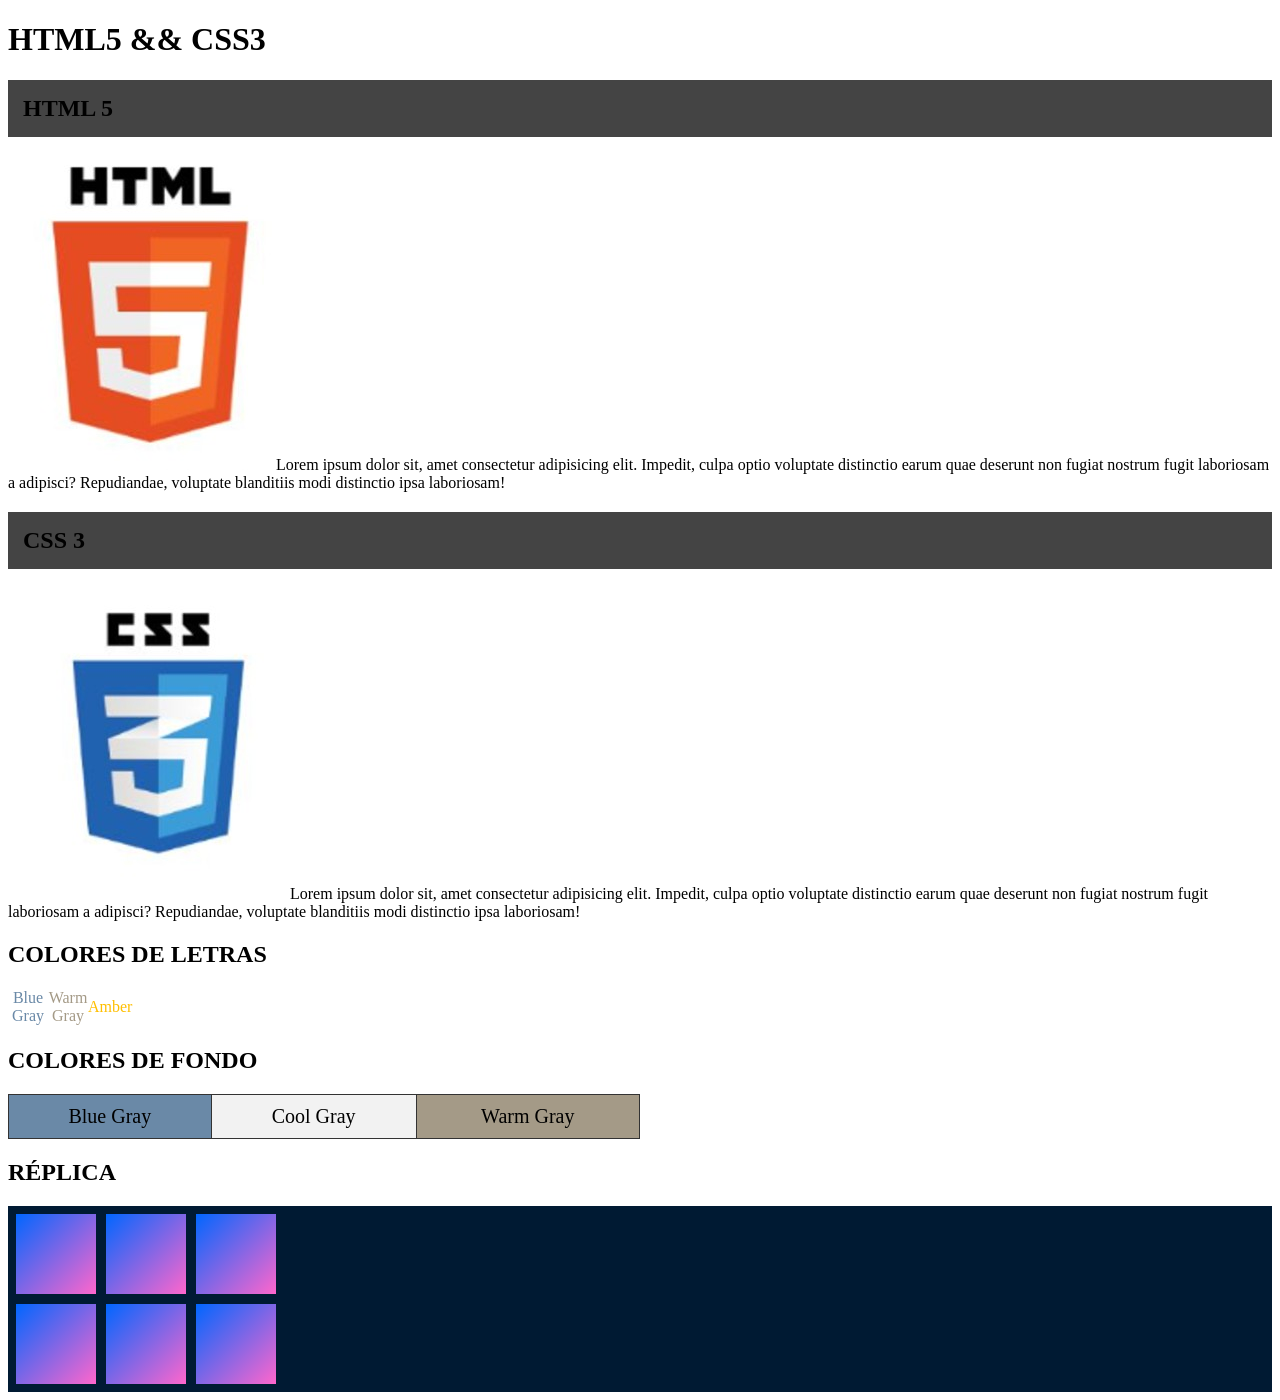
==== index.html @ 427c0fe0 "feat:Add project files" ====
<!DOCTYPE html>
<html lang="en">
<head>
    <meta charset="UTF-8">
    <meta name="viewport" content="width=device-width, initial-scale=1.0">
    <title>Document</title>
     <link rel="stylesheet" href="css/styles.css">
</head>
<body>
    <h1>HTML5 && CSS3</h1>
    <h2 class="titulo-gris">HTML 5</h2>
    <p><img src="foto1.jpg" alt="HTML5">Lorem ipsum dolor sit, amet consectetur adipisicing elit. Impedit, culpa optio voluptate distinctio earum quae deserunt non fugiat nostrum fugit laboriosam a adipisci? Repudiandae, voluptate blanditiis modi distinctio ipsa laboriosam!</p>
    <h2 class="titulo-gris">CSS 3</h2>
        <p><img src="foto2.jpg" alt="CSS3">Lorem ipsum dolor sit, amet consectetur adipisicing elit. Impedit, culpa optio voluptate distinctio earum quae deserunt non fugiat nostrum fugit laboriosam a adipisci? Repudiandae, voluptate blanditiis modi distinctio ipsa laboriosam!</p>

<h2>COLORES DE LETRAS</h2>
<div class="tabla">
  <span class="c1">Blue Gray</span>
  <span class="c2">Warm Gray</span>
  <span class="c3">Amber</span>
</div>
</div>
<h2>COLORES DE FONDO</h2>

<table class="tabla-colores">
    <tr>
        <td class="color1">Blue Gray</td>
        <td class="color2">Cool Gray</td>
        <td class="color3">Warm Gray</td>
    </tr>
</table>

<h2>RÉPLICA</h2>

<div class="cuadricula">
  <div></div>
  <div></div>
  <div></div>
  <div></div>
  <div></div>
  <div></div>
</div>

    </body>
</html>
---- css/styles.css ----
.titulo-gris {
  background-color: #444;
  color: black;
  padding: 15px;
}
.tabla {
  display: table;
}

.tabla span {
  display: table-cell;
  width: 40px;
  height: 40px;
  text-align: center;
  vertical-align: middle;
}
.c1 { color: #6A89A7; }
.c2 { color: #A49A87; }
.c3 { color: #FFBF00; }

.tabla-colores {
    border-collapse: collapse;
    width: 50%;
    text-align: center;
    font-size: 20px;
}

.tabla-colores td {
    padding: 10px;
    border: 1px solid #333;
}


.color1 { background-color: #6A89A7; } 
.color2 { background-color: #F2F2F2; } 
.color3 { background-color: #A49A87; } 


.cuadricula {
  display: grid;
  grid-template-columns: repeat(3, 80px);
  gap: 10px;                  
  background-color: #001a33; 
  padding: 8px;         
}

.cuadricula div {
  width: 80px;
  height: 80px;
  background: linear-gradient(to bottom right, #0066ff, #ff66cc);
}
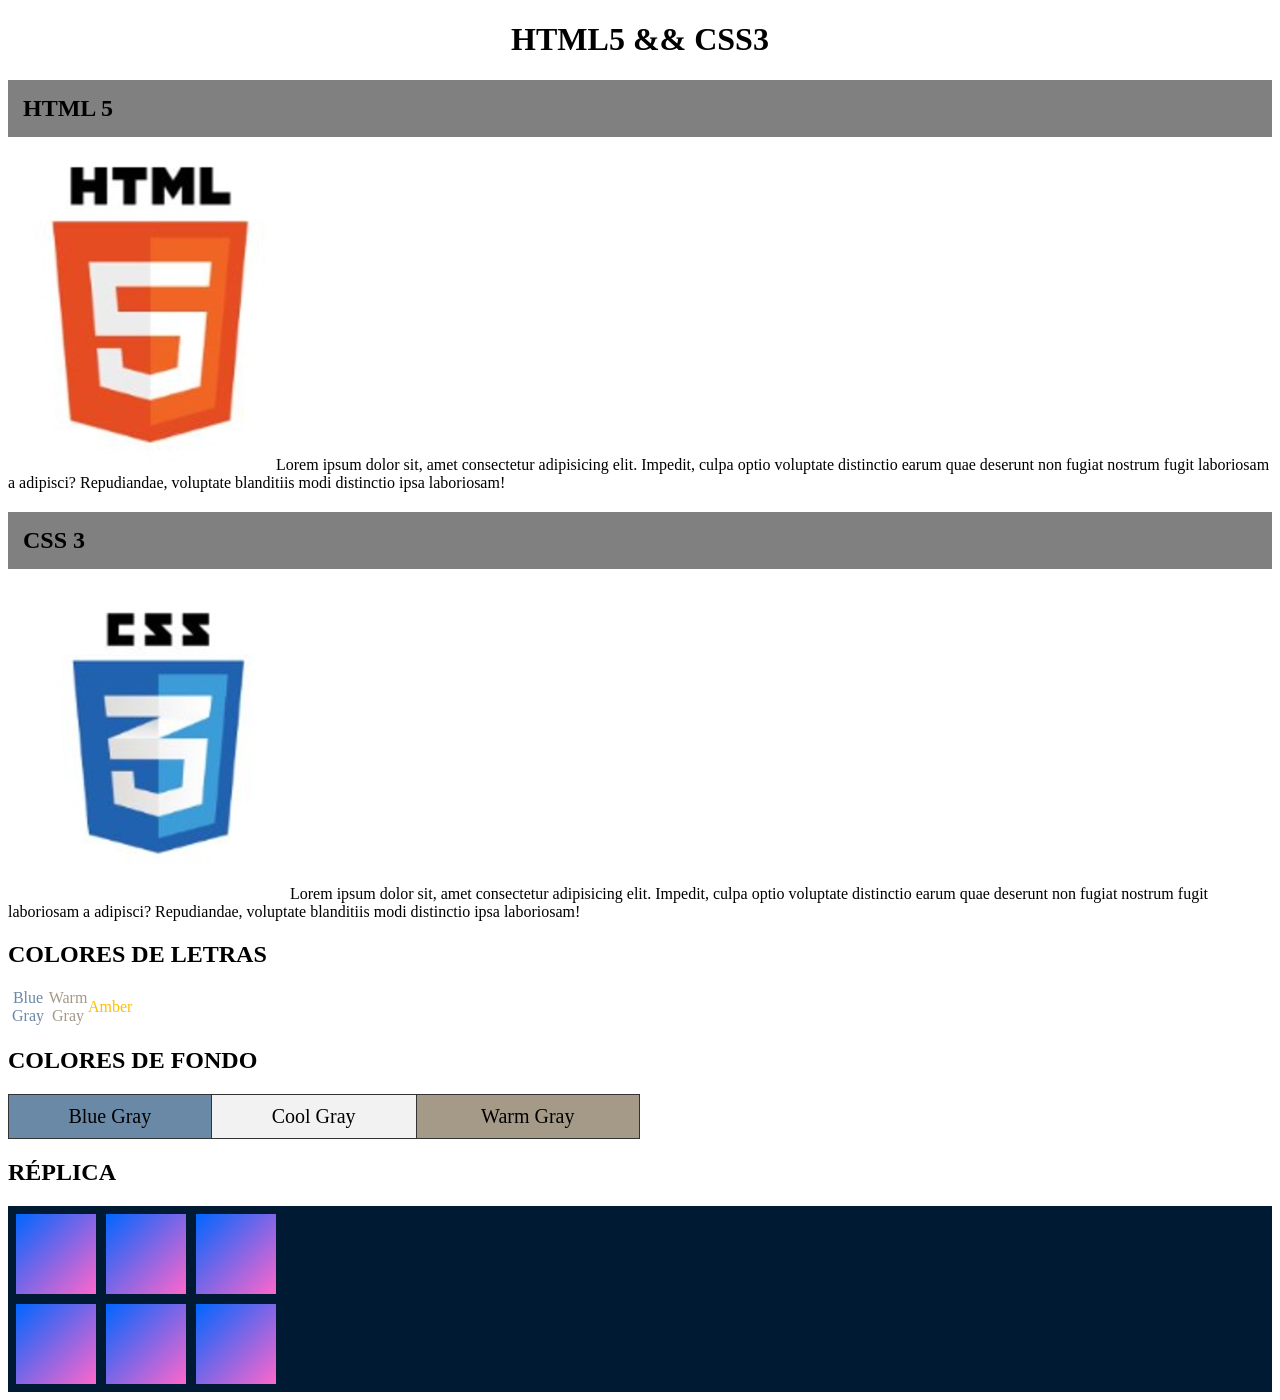
==== commit fec3b4ce: "chore: title and colors" ====
--- a/index.html
+++ b/index.html
@@ -7,7 +7,7 @@
      <link rel="stylesheet" href="css/styles.css">
 </head>
 <body>
-    <h1>HTML5 && CSS3</h1>
+    <h1 class="titulo">HTML5 && CSS3</h1>
     <h2 class="titulo-gris">HTML 5</h2>
     <p><img src="foto1.jpg" alt="HTML5">Lorem ipsum dolor sit, amet consectetur adipisicing elit. Impedit, culpa optio voluptate distinctio earum quae deserunt non fugiat nostrum fugit laboriosam a adipisci? Repudiandae, voluptate blanditiis modi distinctio ipsa laboriosam!</p>
     <h2 class="titulo-gris">CSS 3</h2>
--- a/css/styles.css
+++ b/css/styles.css
@@ -1,5 +1,5 @@
 .titulo-gris {
-  background-color: #444;
+  background-color: #808080;
   color: black;
   padding: 15px;
 }
@@ -49,3 +49,7 @@
   height: 80px;
   background: linear-gradient(to bottom right, #0066ff, #ff66cc);
 }
+
+.titulo {
+  text-align: center;
+}
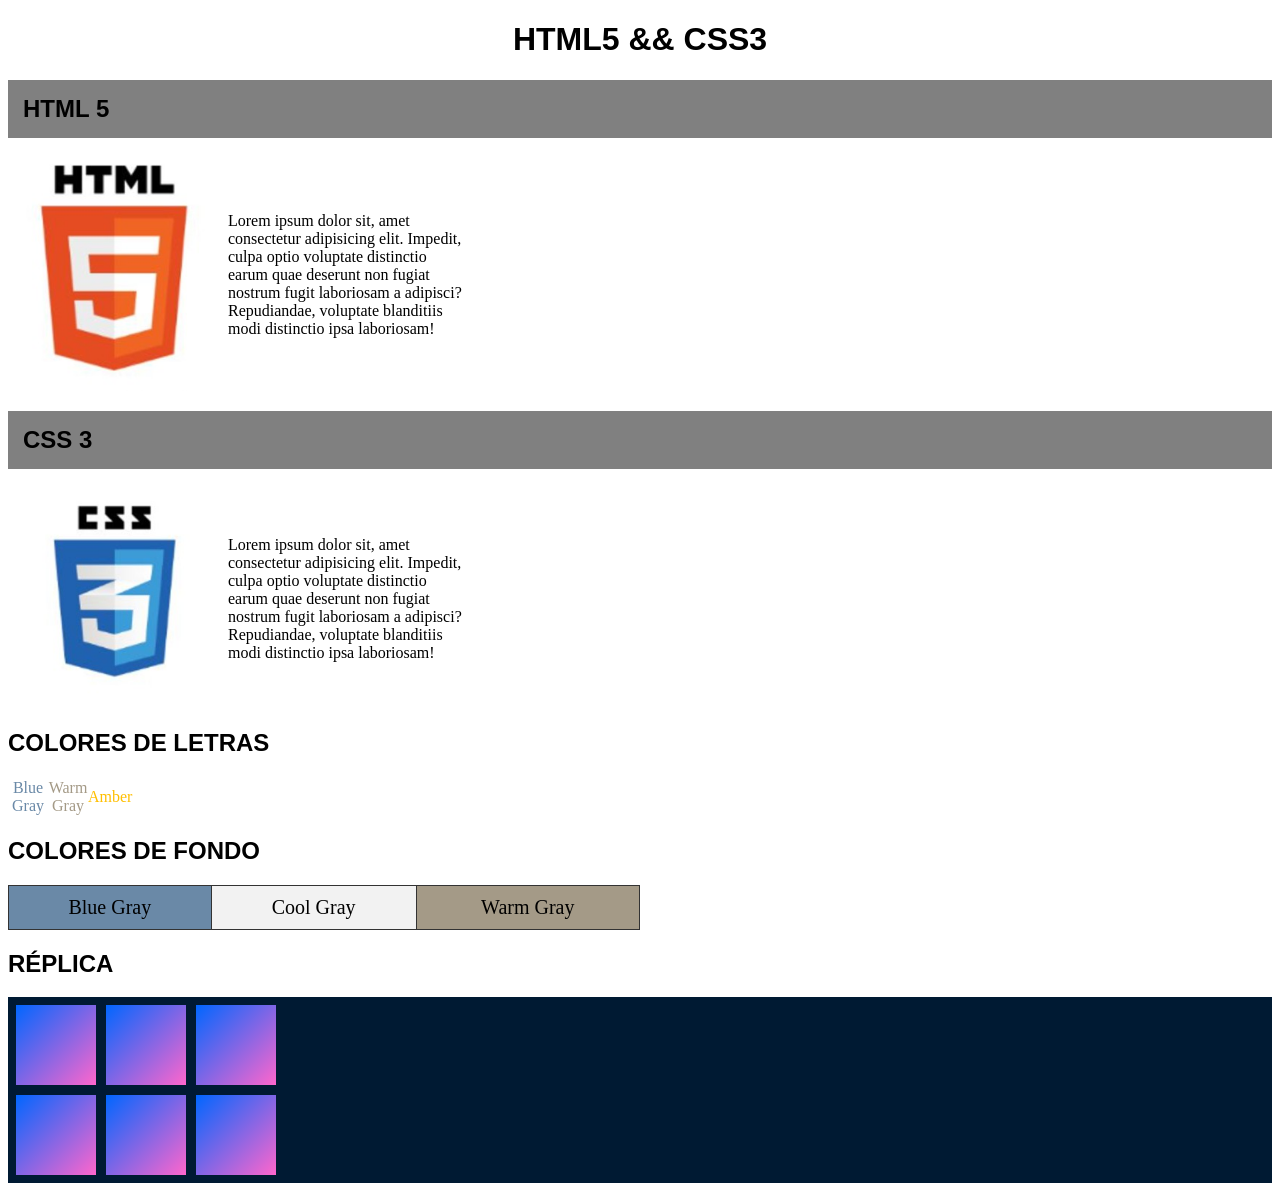
==== commit 0b5e980f: "style:titles and paragraphs" ====
--- a/index.html
+++ b/index.html
@@ -9,9 +9,15 @@
 <body>
     <h1 class="titulo">HTML5 && CSS3</h1>
     <h2 class="titulo-gris">HTML 5</h2>
-    <p><img src="foto1.jpg" alt="HTML5">Lorem ipsum dolor sit, amet consectetur adipisicing elit. Impedit, culpa optio voluptate distinctio earum quae deserunt non fugiat nostrum fugit laboriosam a adipisci? Repudiandae, voluptate blanditiis modi distinctio ipsa laboriosam!</p>
+    <section class="fila">
+         <img src="foto1.jpg" alt="HTML5">
+            <p>Lorem ipsum dolor sit, amet consectetur adipisicing elit. Impedit, culpa optio voluptate distinctio earum quae deserunt non fugiat nostrum fugit laboriosam a adipisci? Repudiandae, voluptate blanditiis modi distinctio ipsa laboriosam!</p>
+    </section>
     <h2 class="titulo-gris">CSS 3</h2>
-        <p><img src="foto2.jpg" alt="CSS3">Lorem ipsum dolor sit, amet consectetur adipisicing elit. Impedit, culpa optio voluptate distinctio earum quae deserunt non fugiat nostrum fugit laboriosam a adipisci? Repudiandae, voluptate blanditiis modi distinctio ipsa laboriosam!</p>
+    <section class="fila">
+        <img src="foto2.jpg" alt="CSS3">
+        <p>Lorem ipsum dolor sit, amet consectetur adipisicing elit. Impedit, culpa optio voluptate distinctio earum quae deserunt non fugiat nostrum fugit laboriosam a adipisci? Repudiandae, voluptate blanditiis modi distinctio ipsa laboriosam!</p>
+    </section>
 
 <h2>COLORES DE LETRAS</h2>
 <div class="tabla">
--- a/css/styles.css
+++ b/css/styles.css
@@ -52,4 +52,22 @@
 
 .titulo {
   text-align: center;
-}+}
+
+h1, h2, h3, h4, h5, h6 {
+  font-family: sans-serif;
+}
+
+p {
+  max-width: 30ch;
+}
+
+.fila {
+  display: flex;
+  align-items: center;
+  gap: 20px; 
+}
+
+.fila img {
+  width: 200px;
+}
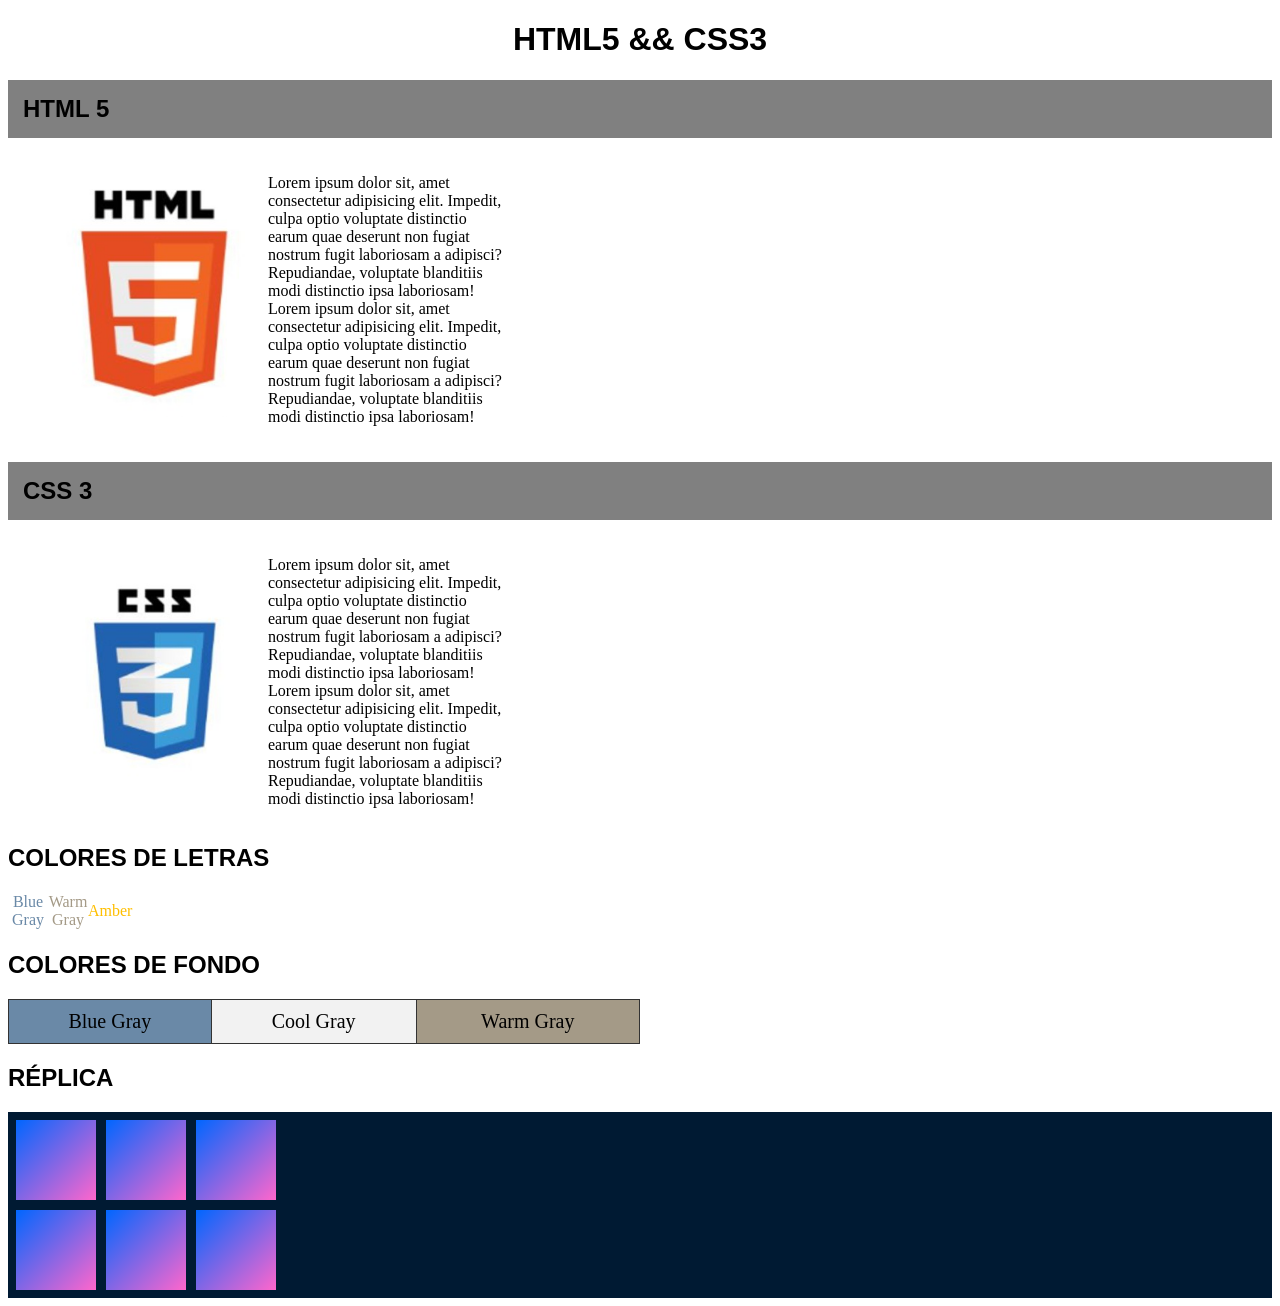
==== commit 1f6a7d09: "style: again titles and paragraphs" ====
--- a/index.html
+++ b/index.html
@@ -11,12 +11,12 @@
     <h2 class="titulo-gris">HTML 5</h2>
     <section class="fila">
          <img src="foto1.jpg" alt="HTML5">
-            <p>Lorem ipsum dolor sit, amet consectetur adipisicing elit. Impedit, culpa optio voluptate distinctio earum quae deserunt non fugiat nostrum fugit laboriosam a adipisci? Repudiandae, voluptate blanditiis modi distinctio ipsa laboriosam!</p>
+            <p>Lorem ipsum dolor sit, amet consectetur adipisicing elit. Impedit, culpa optio voluptate distinctio earum quae deserunt non fugiat nostrum fugit laboriosam a adipisci? Repudiandae, voluptate blanditiis modi distinctio ipsa laboriosam! Lorem ipsum dolor sit, amet consectetur adipisicing elit. Impedit, culpa optio voluptate distinctio earum quae deserunt non fugiat nostrum fugit laboriosam a adipisci? Repudiandae, voluptate blanditiis modi distinctio ipsa laboriosam!</p>
     </section>
     <h2 class="titulo-gris">CSS 3</h2>
     <section class="fila">
         <img src="foto2.jpg" alt="CSS3">
-        <p>Lorem ipsum dolor sit, amet consectetur adipisicing elit. Impedit, culpa optio voluptate distinctio earum quae deserunt non fugiat nostrum fugit laboriosam a adipisci? Repudiandae, voluptate blanditiis modi distinctio ipsa laboriosam!</p>
+        <p>Lorem ipsum dolor sit, amet consectetur adipisicing elit. Impedit, culpa optio voluptate distinctio earum quae deserunt non fugiat nostrum fugit laboriosam a adipisci? Repudiandae, voluptate blanditiis modi distinctio ipsa laboriosam! Lorem ipsum dolor sit, amet consectetur adipisicing elit. Impedit, culpa optio voluptate distinctio earum quae deserunt non fugiat nostrum fugit laboriosam a adipisci? Repudiandae, voluptate blanditiis modi distinctio ipsa laboriosam!</p>
     </section>
 
 <h2>COLORES DE LETRAS</h2>
--- a/css/styles.css
+++ b/css/styles.css
@@ -65,7 +65,8 @@
 .fila {
   display: flex;
   align-items: center;
-  gap: 20px; 
+  gap: 20px;
+  margin-left: 40px; 
 }
 
 .fila img {
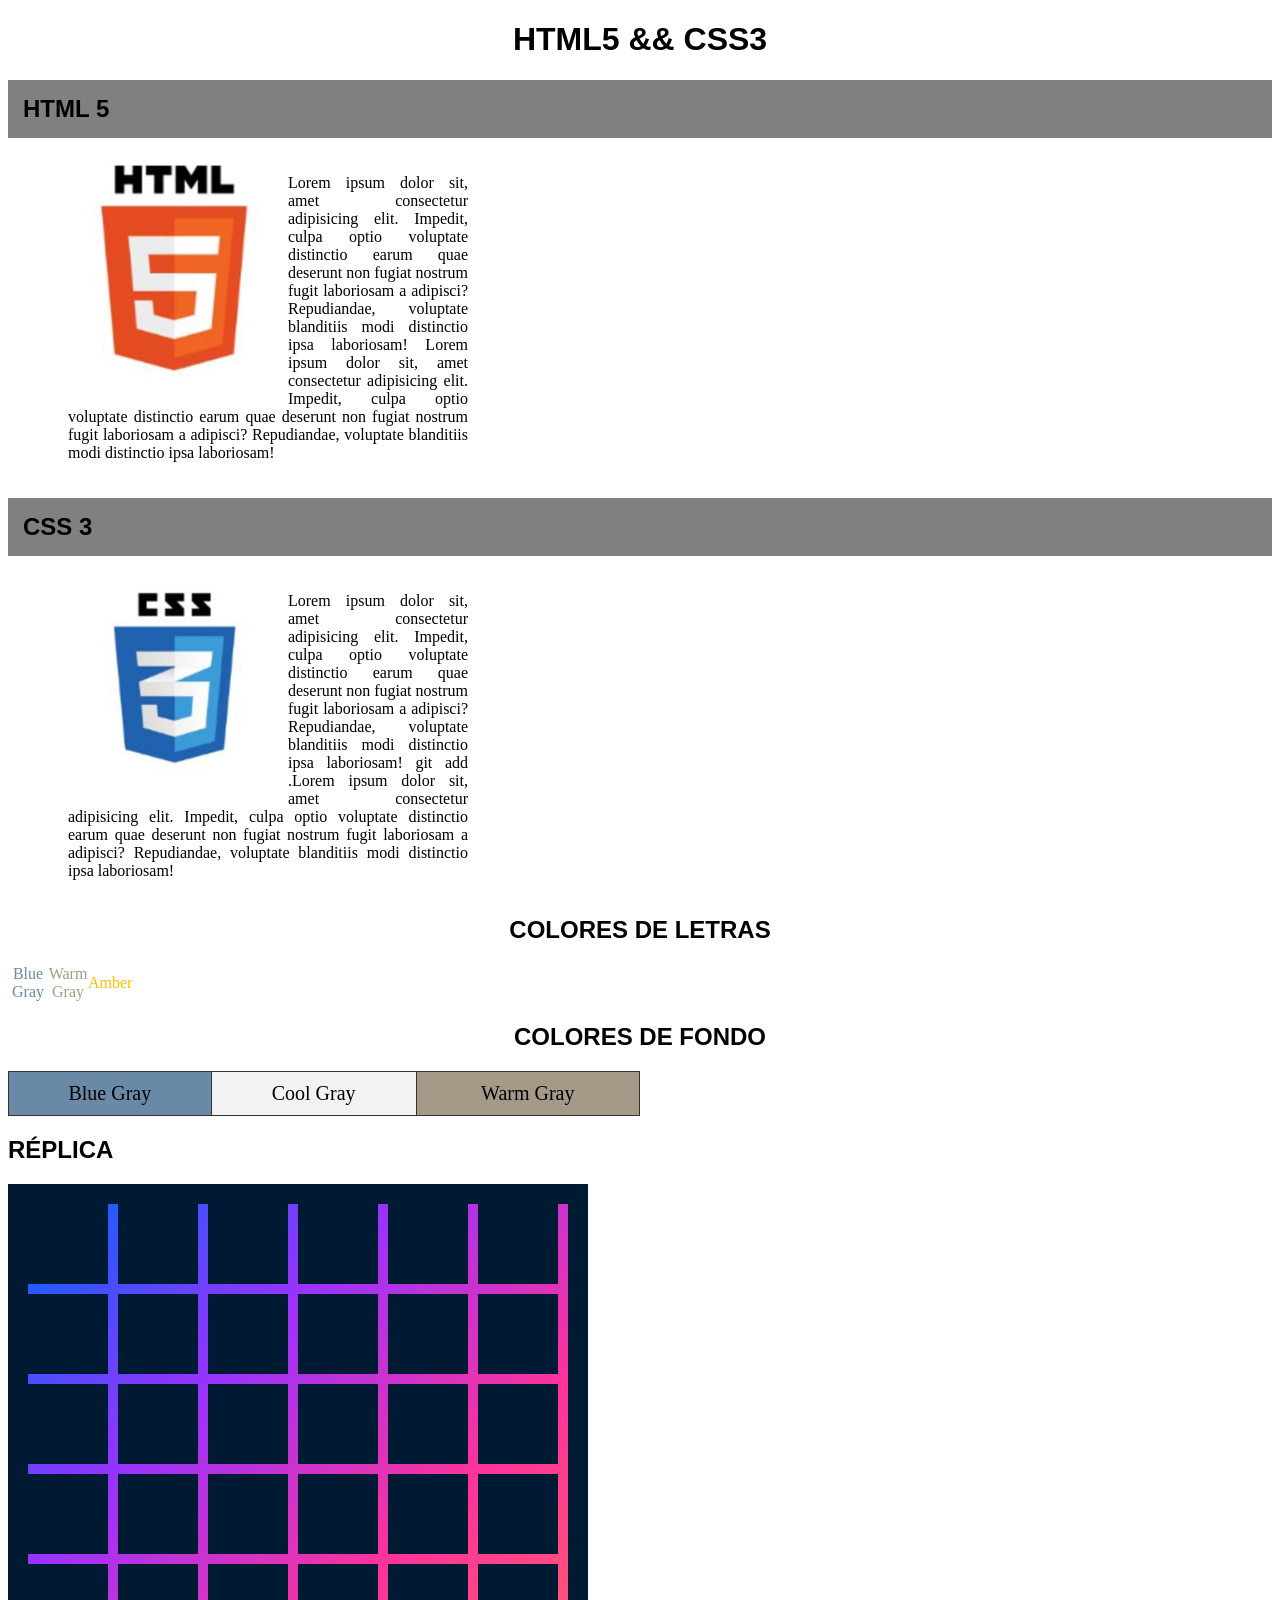
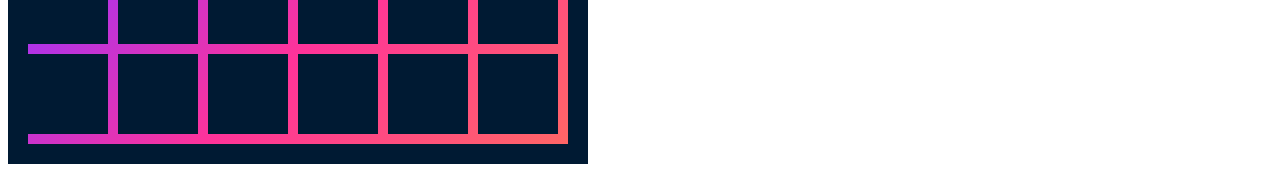
==== commit bfa33240: "style: try to do grid layout" ====
--- a/index.html
+++ b/index.html
@@ -10,23 +10,23 @@
     <h1 class="titulo">HTML5 && CSS3</h1>
     <h2 class="titulo-gris">HTML 5</h2>
     <section class="fila">
-         <img src="foto1.jpg" alt="HTML5">
+         <img src="img/foto1.jpg" alt="HTML5" class="flotante">
             <p>Lorem ipsum dolor sit, amet consectetur adipisicing elit. Impedit, culpa optio voluptate distinctio earum quae deserunt non fugiat nostrum fugit laboriosam a adipisci? Repudiandae, voluptate blanditiis modi distinctio ipsa laboriosam! Lorem ipsum dolor sit, amet consectetur adipisicing elit. Impedit, culpa optio voluptate distinctio earum quae deserunt non fugiat nostrum fugit laboriosam a adipisci? Repudiandae, voluptate blanditiis modi distinctio ipsa laboriosam!</p>
     </section>
     <h2 class="titulo-gris">CSS 3</h2>
     <section class="fila">
-        <img src="foto2.jpg" alt="CSS3">
-        <p>Lorem ipsum dolor sit, amet consectetur adipisicing elit. Impedit, culpa optio voluptate distinctio earum quae deserunt non fugiat nostrum fugit laboriosam a adipisci? Repudiandae, voluptate blanditiis modi distinctio ipsa laboriosam! Lorem ipsum dolor sit, amet consectetur adipisicing elit. Impedit, culpa optio voluptate distinctio earum quae deserunt non fugiat nostrum fugit laboriosam a adipisci? Repudiandae, voluptate blanditiis modi distinctio ipsa laboriosam!</p>
+        <img src="img/foto2.jpg" alt="CSS3" class="flotante">
+        <p>Lorem ipsum dolor sit, amet consectetur adipisicing elit. Impedit, culpa optio voluptate distinctio earum quae deserunt non fugiat nostrum fugit laboriosam a adipisci? Repudiandae, voluptate blanditiis modi distinctio ipsa laboriosam! git add .Lorem ipsum dolor sit, amet consectetur adipisicing elit. Impedit, culpa optio voluptate distinctio earum quae deserunt non fugiat nostrum fugit laboriosam a adipisci? Repudiandae, voluptate blanditiis modi distinctio ipsa laboriosam!</p>
     </section>
 
-<h2>COLORES DE LETRAS</h2>
+<h2 class="titulo">COLORES DE LETRAS</h2>
 <div class="tabla">
   <span class="c1">Blue Gray</span>
   <span class="c2">Warm Gray</span>
   <span class="c3">Amber</span>
 </div>
 </div>
-<h2>COLORES DE FONDO</h2>
+<h2 class="titulo">COLORES DE FONDO</h2>
 
 <table class="tabla-colores">
     <tr>
@@ -38,14 +38,21 @@
 
 <h2>RÉPLICA</h2>
 
-<div class="cuadricula">
-  <div></div>
-  <div></div>
-  <div></div>
-  <div></div>
-  <div></div>
-  <div></div>
-</div>
+<section class="cuadricula">
+  <div class="degradado"></div>
+
+  <div class="grid">
+    <!-- 36 cuadrados -->
+    <div></div><div></div><div></div><div></div><div></div><div></div>
+    <div></div><div></div><div></div><div></div><div></div><div></div>
+    <div></div><div></div><div></div><div></div><div></div><div></div>
+    <div></div><div></div><div></div><div></div><div></div><div></div>
+    <div></div><div></div><div></div><div></div><div></div><div></div>
+    <div></div><div></div><div></div><div></div><div></div><div></div>
+  </div>
+</section>
+
+
 
     </body>
 </html>
--- a/css/styles.css
+++ b/css/styles.css
@@ -36,20 +36,6 @@
 .color3 { background-color: #A49A87; } 
 
 
-.cuadricula {
-  display: grid;
-  grid-template-columns: repeat(3, 80px);
-  gap: 10px;                  
-  background-color: #001a33; 
-  padding: 8px;         
-}
-
-.cuadricula div {
-  width: 80px;
-  height: 80px;
-  background: linear-gradient(to bottom right, #0066ff, #ff66cc);
-}
-
 .titulo {
   text-align: center;
 }
@@ -59,16 +45,55 @@
 }
 
 p {
-  max-width: 30ch;
+  max-width: 50ch;
+  text-align: justify;
 }
 
 .fila {
-  display: flex;
-  align-items: center;
-  gap: 20px;
-  margin-left: 40px; 
+  margin-left: 60px;
+  overflow: auto; 
 }
 
 .fila img {
   width: 200px;
 }
+
+.flotante {
+    float: left;
+    width: 120px;
+    margin-right: 20px;
+    margin-bottom: 10px;
+}
+
+/* Contenedor general */
+.cuadricula {
+  position: relative;
+  width: 540px;   /* 6*80 + 5*10 */
+  height: 540px;  /* igual que el ancho */
+  padding: 20px;
+  background-color: #001a33; /* líneas oscuras */
+}
+
+/* Capa del degradado detrás */
+.degradado {
+  position: absolute;
+  inset: 20px; /* coincide con el padding */
+  background: linear-gradient(to bottom right, #0066ff, #9933ff, #ff3399, #ff6666);
+  z-index: 0;
+}
+
+/* Cuadrícula encima */
+.grid {
+  position: relative;
+  display: grid;
+  grid-template-columns: repeat(6, 80px);
+  grid-template-rows: repeat(6, 80px);
+  gap: 10px; /* líneas oscuras */
+  z-index: 1;
+}
+
+/* Cuadrados oscuros */
+.grid div {
+  background-color: #001a33;
+}
+
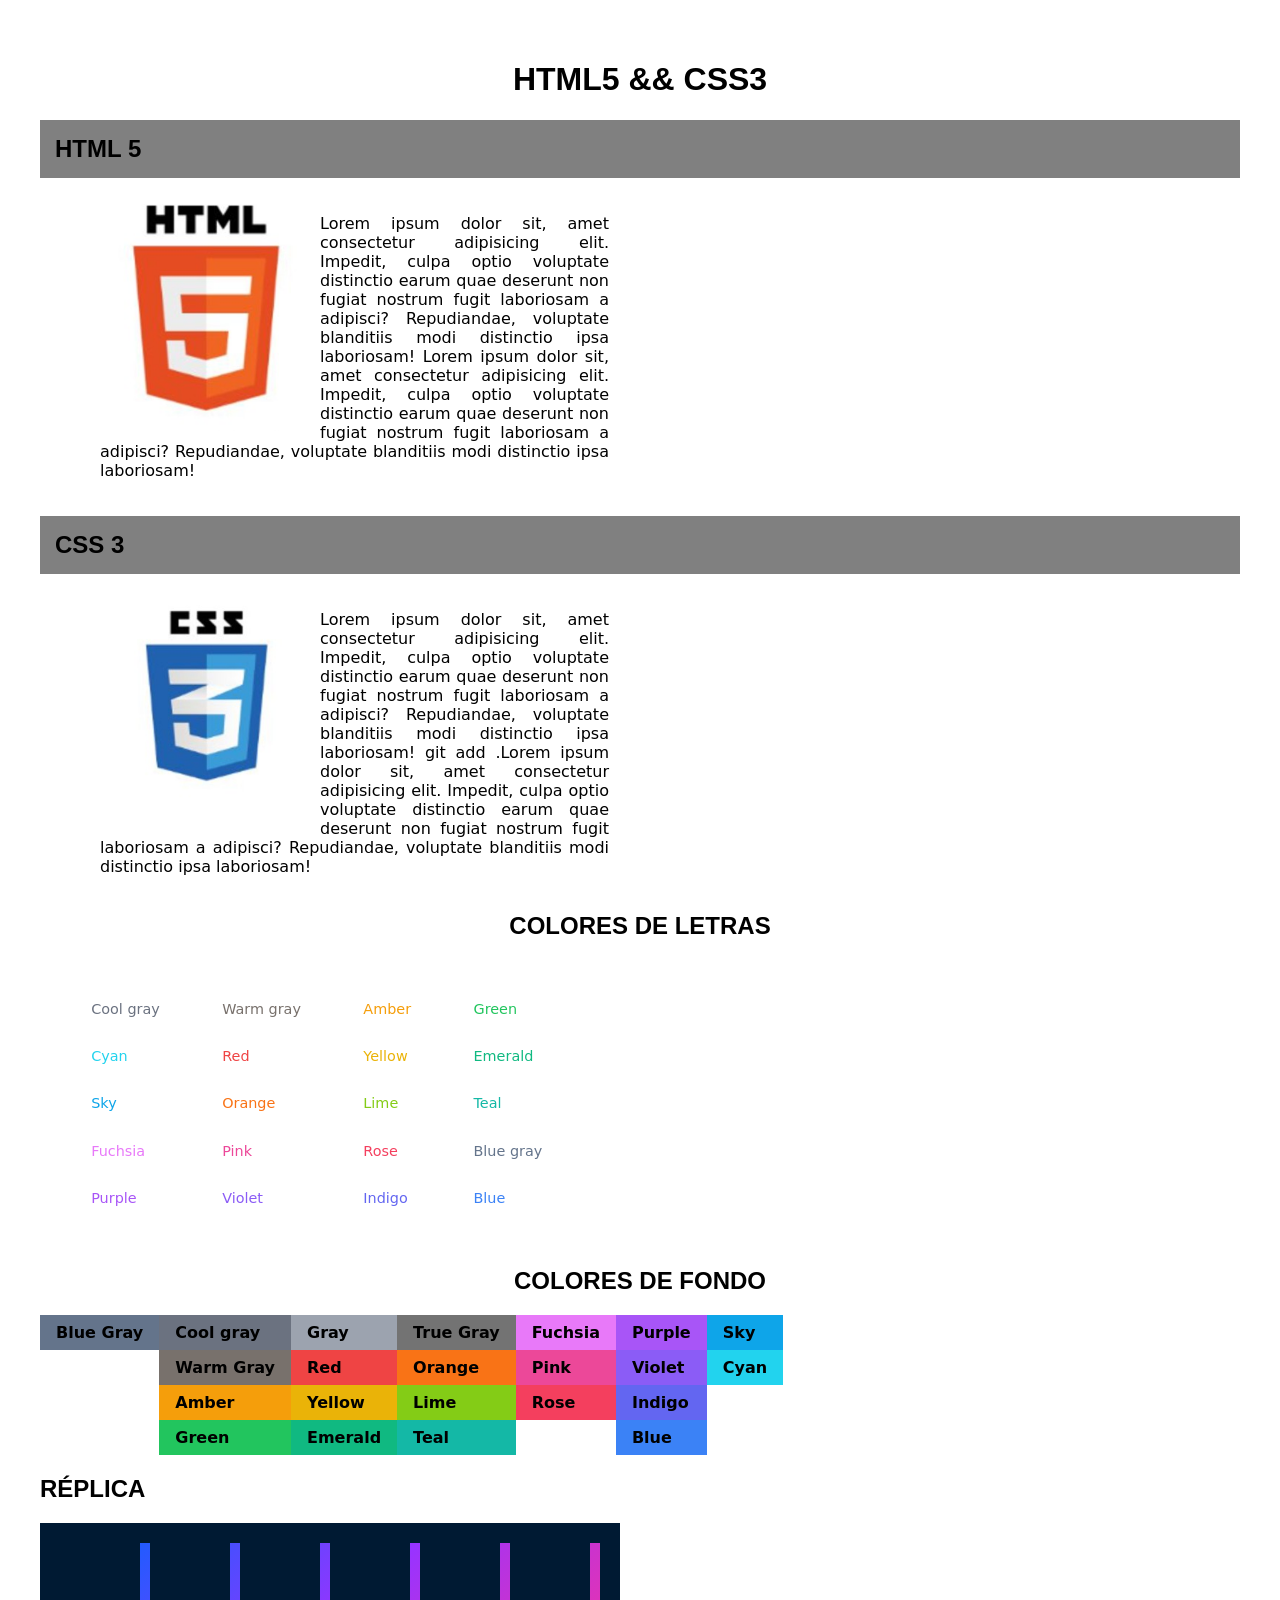
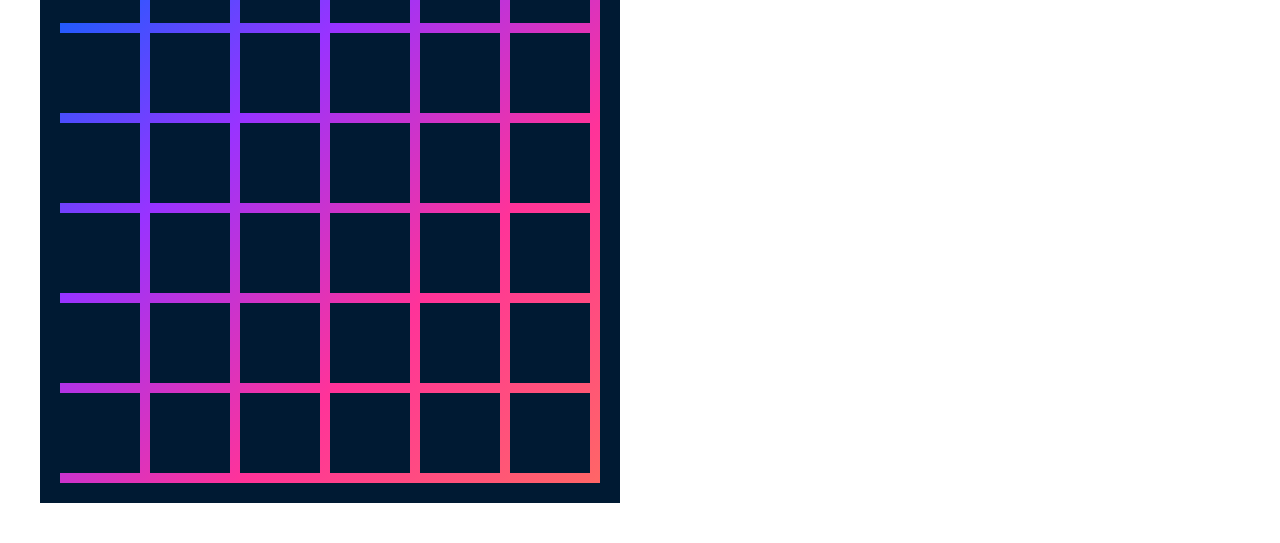
==== commit 7649a14c: "style: add remaining corrections" ====
--- a/index.html
+++ b/index.html
@@ -20,21 +20,90 @@
     </section>
 
 <h2 class="titulo">COLORES DE LETRAS</h2>
-<div class="tabla">
-  <span class="c1">Blue Gray</span>
-  <span class="c2">Warm Gray</span>
-  <span class="c3">Amber</span>
-</div>
-</div>
+
+
+  <section class="palette">
+    <div class="column">
+      <div class="swatch cool-gray">Cool gray</div>
+      <div class="swatch cyan">Cyan</div>
+      <div class="swatch sky">Sky</div>
+      <div class="swatch fuchsia">Fuchsia</div>
+      <div class="swatch purple">Purple</div>
+    </div>
+
+    <div class="column">
+      <div class="swatch warm-gray">Warm gray</div>
+      <div class="swatch red">Red</div>
+      <div class="swatch orange">Orange</div>
+      <div class="swatch pink">Pink</div>
+      <div class="swatch violet">Violet</div>
+    </div>
+
+    <div class="column">
+      <div class="swatch amber">Amber</div>
+      <div class="swatch yellow">Yellow</div>
+      <div class="swatch lime">Lime</div>
+      <div class="swatch rose">Rose</div>
+      <div class="swatch indigo">Indigo</div>
+    </div>
+
+    <div class="column">
+      <div class="swatch green">Green</div>
+      <div class="swatch emerald">Emerald</div>
+      <div class="swatch teal">Teal</div>
+      <div class="swatch blue-gray">Blue gray</div>
+      <div class="swatch blue">Blue</div>
+    </div>
+</section>
+
+
 <h2 class="titulo">COLORES DE FONDO</h2>
 
-<table class="tabla-colores">
-    <tr>
-        <td class="color1">Blue Gray</td>
-        <td class="color2">Cool Gray</td>
-        <td class="color3">Warm Gray</td>
-    </tr>
-</table>
+<div class="grid-palette">
+  <div class="col-a">
+    <div class="tag-a1">Blue Gray</div>
+  </div>
+
+  <div class="col-b">
+    <div class="tag-b1">Cool gray</div>
+    <div class="tag-b2">Warm Gray</div>
+    <div class="tag-b3">Amber</div>
+    <div class="tag-b4">Green</div>
+  </div>
+
+  <div class="col-c">
+    <div class="tag-c1">Gray</div>
+    <div class="tag-c2">Red</div>
+    <div class="tag-c3">Yellow</div>
+    <div class="tag-c4">Emerald</div>
+  </div>
+
+  <div class="col-d">
+    <div class="tag-d1">True Gray</div>
+    <div class="tag-d2">Orange</div>
+    <div class="tag-d3">Lime</div>
+    <div class="tag-d4">Teal</div>
+  </div>
+
+  <div class="col-e">
+    <div class="tag-e1">Fuchsia</div>
+    <div class="tag-e2">Pink</div>
+    <div class="tag-e3">Rose</div>
+  </div>
+
+  <div class="col-f">
+    <div class="tag-f1">Purple</div>
+    <div class="tag-f2">Violet</div>
+    <div class="tag-f3">Indigo</div>
+    <div class="tag-f4">Blue</div>
+  </div>
+
+  <div class="col-g">
+    <div class="tag-g1">Sky</div>
+    <div class="tag-g2">Cyan</div>
+  </div>
+</div>
+
 
 <h2>RÉPLICA</h2>
 
--- a/css/styles.css
+++ b/css/styles.css
@@ -92,8 +92,111 @@
   z-index: 1;
 }
 
-/* Cuadrados oscuros */
+
 .grid div {
   background-color: #001a33;
 }
 
+
+
+.palette {
+   font-family: system-ui, -apple-system, BlinkMacSystemFont, "Segoe UI", sans-serif;
+  display: flex;
+  gap: 1.5rem;
+  padding: 2rem;
+}
+
+.column {
+  display: flex;
+  flex-direction: column;
+  gap: 0.75rem;
+}
+
+/* estilo común de cada bloque */
+.swatch {
+  padding: 0.6rem 1.2rem;
+  border-radius: 999px;         /* forma de píldora */
+  font-size: 0.9rem;
+  font-weight: 500;
+  background: white;
+  text-align: left;
+}
+
+.cool-gray  { color: #6b7280; }
+.cyan       { color: #22d3ee; }
+.sky        { color: #0ea5e9; }
+.fuchsia    { color: #e879f9; }
+.purple     { color: #a855f7; }
+
+.warm-gray  { color: #78716c; }
+.red        { color: #ef4444; }
+.orange     { color: #f97316; }
+.pink       { color: #ec4899; }
+.violet     { color: #8b5cf6; }
+
+.amber      { color: #f59e0b; }
+.yellow     { color: #eab308; }
+.lime       { color: #84cc16; }
+.rose       { color: #f43f5e; }
+.indigo     { color: #6366f1; }
+
+.green      { color: #22c55e; }
+.emerald    { color: #10b981; }
+.teal       { color: #14b8a6; }
+.blue-gray  { color: #64748b; }
+.blue       { color: #3b82f6; }
+
+body {
+  font-family: system-ui, sans-serif;
+  background: white;
+  justify-content: center;
+  padding: 2rem;
+}
+
+.grid-palette {
+  display: flex;
+ 
+}
+
+.grid-palette > div {
+  display: flex;
+  flex-direction: column;
+  
+}
+
+.grid-palette div div {
+  padding: 0.5rem 1rem;
+  color: white
+  border: 2px solid #e5e7eb;
+  font-weight: 600;
+}
+
+/* Colores nuevos */
+.tag-a1 { background: #64748b; } /* Blue Gray */
+
+.tag-b1 { background: #6b7280; }
+.tag-b2 { background: #78716c; }
+.tag-b3 { background: #f59e0b; }
+.tag-b4 { background: #22c55e; }
+
+.tag-c1 { background: #9ca3af; }
+.tag-c2 { background: #ef4444; }
+.tag-c3 { background: #eab308; }
+.tag-c4 { background: #10b981; }
+
+.tag-d1 { background: #737373; }
+.tag-d2 { background: #f97316; }
+.tag-d3 { background: #84cc16; }
+.tag-d4 { background: #14b8a6; }
+
+.tag-e1 { background: #e879f9; }
+.tag-e2 { background: #ec4899; }
+.tag-e3 { background: #f43f5e; }
+
+.tag-f1 { background: #a855f7; }
+.tag-f2 { background: #8b5cf6; }
+.tag-f3 { background: #6366f1; }
+.tag-f4 { background: #3b82f6; }
+
+.tag-g1 { background: #0ea5e9; }
+.tag-g2 { background: #22d3ee; }
